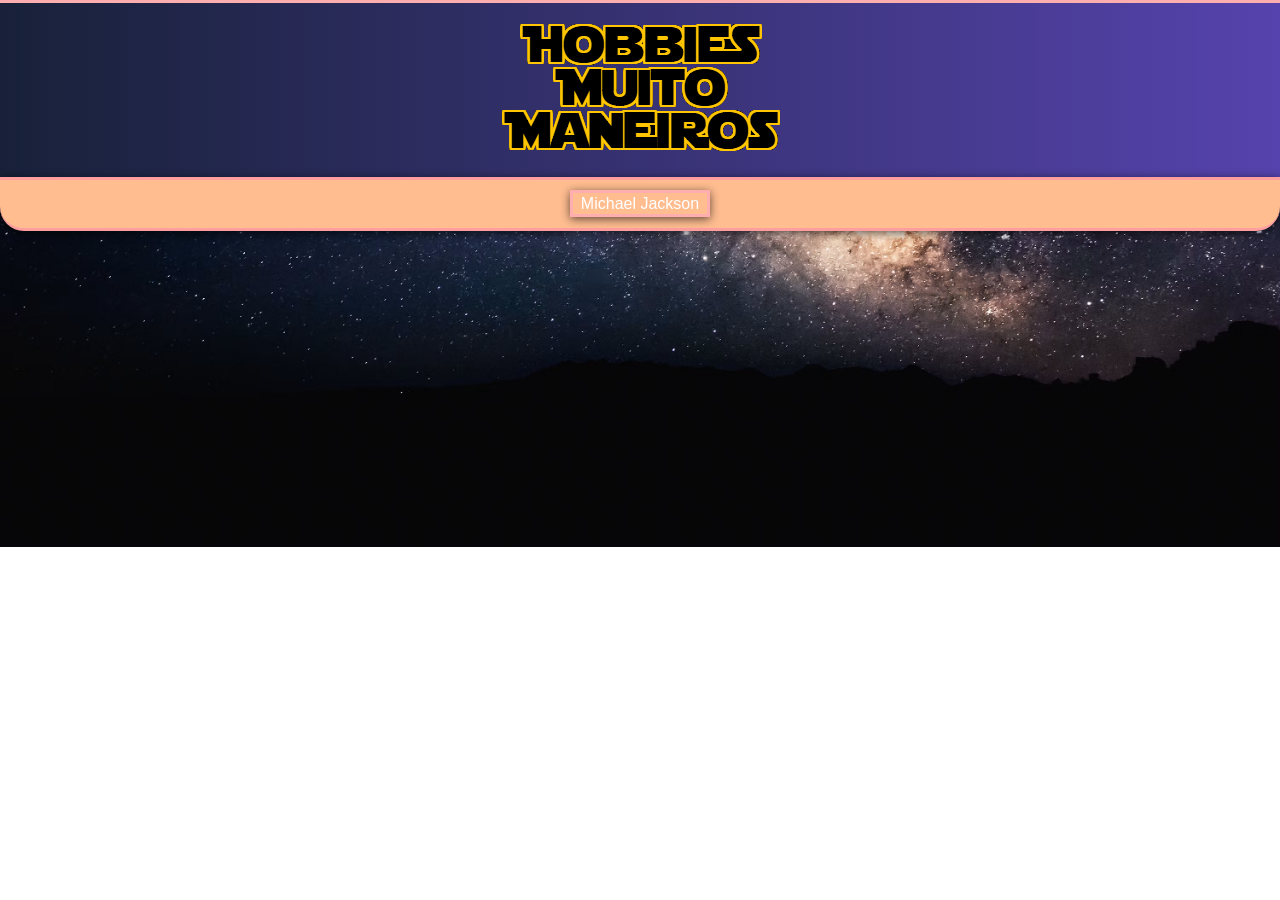
==== hobbies-divertidos.html @ c3dd8098 "11/11 - Lista Terraria e Página Hobbies com Animação" ====
<!DOCTYPE html>
<html lang="en">
<head>
    <meta charset="UTF-8">
    <meta name="viewport" content="width=device-width, initial-scale=1.0">
    <title>Diversão</title>
    <link rel="stylesheet" href="style.css">
    <link rel="stylesheet" href="style-hobbies.css">
    <link rel="shortcut icon" href="imagens/guifeshahahahaha.ico" type="image/x-icon">
</head>
<body>
    <header>
        <img src="imagens/titlecard.png" alt="" class="title-card">
    </header>
    <nav>
        <a href=""><span>Michael Jackson</span></a>
    </nav>
</body>
</html>
---- style.css ----
* {
    margin: 0;
    padding: 0;
    box-sizing: border-box;
}

:root {
    /* Paleta de cores */
    --smarter-blue: #6D7EB0;
    /* --smart-blue: #586BA4; */
    --french-blue: #424356;
    --frencher-blue: #182139;
    --background-blue: #324376;
    --light-gold: #FFBD90;
    --tangerine-dream: #FF9E9F;
    --vibrant-coral: #FFAEAF;
    --dark-amethyst: #5643AD;
    --smart-blue-transparent: #586BA4A0;
    --shadow: #000000A0;
}

.flexdiv {
    display: flex;
    padding-bottom: 8px;
    justify-content: space-between;
}
main .flexdiv {
    display: flex;
    padding: 12px 12px 12px 12px;
}
body {
    font-family:Verdana, Geneva, Tahoma, sans-serif;
    background-color: white;
    background-image: url(imagens/auragalatica.avif);
    background-size: 100%;
    background-repeat: no-repeat;
    background-position: center center;
    background-size: cover;
}
h1, h2, p, div, span {
    color: white;
}
p {
    font-size: large;
}
a:link {
    color: lightblue;
}
a:visited {
    color:greenyellow;
}
a:hover {
    color: cyan;
}
a:active {
    color: coral;
}
header {
    display: flex;
    justify-content: space-between;
    flex-wrap: wrap;
    padding: 8px 16px;
    text-align: left;
    background-image: linear-gradient(to left, var(--dark-amethyst), var(--frencher-blue));
    border-top: 3px solid var(--vibrant-coral);
}
header h1,h2 {
    margin-left: 12px;
    word-spacing: 12px;
}
header img {
    margin: 0px 16px;
    border-radius: 50%;
    width: 128px;
    height: 128px;
    border: 3px solid var(--vibrant-coral);
    box-shadow: 0px 2px 10px var(--shadow);
}
.linkdiv {
    max-height: 128px;
    margin-right: 12px;
    line-height: 160%;
    border-radius: 32px;
    width: 276px;
    padding-left: 32px;
    background-color: var(--smart-blue-transparent);
    box-shadow: 0px 2px 10px var(--shadow);
}
nav {
    text-align: center;
    padding: 8px 0px;
    margin-bottom: 12px;
    border-radius: 0px 0px 24px 24px;
    background-color: var(--light-gold);
    border-top: 3px solid var(--tangerine-dream);
    border-bottom: 3px solid var(--tangerine-dream);
    box-shadow: 0px 2px 10px var(--shadow);
    line-height: 32px;
}
nav a {
    padding: 2px 8px;  
    margin: 4px 8px;
    background-color: var(--light-gold);
    border: 3px solid var(--vibrant-coral);
    box-shadow: 0px 2px 10px var(--shadow);
    white-space: nowrap;
    text-decoration: none;
}
nav a:hover {
    background-color: var(--vibrant-coral);
}
main {
    display: flex;
    justify-content: space-between;
    align-items: flex-start;
    margin: 0px auto;
    padding: 12px 0px;
    margin-bottom: 12px;
    width: 100%;
}
section {
    background-image: linear-gradient(to left, var(--dark-amethyst), var(--frencher-blue));
    border-radius: 24px 0px;
    padding: 8px;
    box-shadow: 0px 2px 10px var(--shadow);
    border-top: 2px solid var(--vibrant-coral);
    word-wrap: break-word;
}
main div p {
    margin: 4px 12px 8px;
}
.maindiv {
    background-color: var(--smart-blue-transparent);
    border-radius: 24px 0px;
    margin: 0px 2%;
    width: 75%;
    border-bottom: 4px solid var(--vibrant-coral);
}
aside {
    background-color: var(--smart-blue-transparent);
    border-radius: 24px 0px;
    margin: 0px 2%;
    width: 25%;
    border-bottom: 4px solid var(--vibrant-coral);
}
aside p {
    margin: 4px 12px 8px;
}
.myimg {
    width: 25%;
    height: 25%;
    border-radius: 50%;
    border: 3px solid var(--vibrant-coral);
    box-shadow: 0px 2px 10px var(--shadow);
    max-width: 256px;
    max-height: 256px;
}
.motivacional-img {
    width: 128px;
    height: 128px;
    border-radius: 50%;
    border: 3px solid var(--vibrant-coral);
    box-shadow: 0px 2px 10px var(--shadow);
    margin: 0px 3px;
}
.redtext {
    color: #ff0000;
}
footer {
    display: flex;
    justify-content: space-between;
    background-image: linear-gradient(to left, var(--dark-amethyst), var(--frencher-blue));
    border-top: 3px solid var(--vibrant-coral);
    padding: 12px;
}
.the-final-wainu {
    width: 96px;
    height: 96px;
    border-radius: 50%;
    border: 3px solid var(--vibrant-coral);
    box-shadow: 0px 2px 10px var(--shadow);
}
footer div {
    display: flex;
    flex-direction: column;
    justify-content: space-between;
}
.final-text {
    font-size: smaller;
}
.side-div {
    margin: 6px;
    display: flex;
    justify-content: center;
}
.side-div img {
    width: 100%;
    height: 100%;
}
table {
    border-collapse: collapse;
    background-color: var(--frencher-blue);
    border: 2px solid var(--light-gold);
    border-radius: 16px;
    margin: auto;
}
th, td{
    padding: 8px 24px;
}
th {
    background-color: var(--background-blue);
}
td img {
    margin: 8px;
    max-width: 128px;
    max-height: 128px;
    vertical-align: middle;
}
.rank-s {
    background-color: #ff0000aa;
}
.rank-a {
    background-color: #ff8800aa;
}
.rank-b {
    background-color: #ffff00aa;
}
.rank-c {
    background-color: #aaff00aa;
}
.rank-d {
    background-color: #44ff00aa;
}
.rank-e {
    background-color: #2244aaaa;
}
.formdiv {
    display: flex;
    flex-flow: column;
    padding-bottom: 8px;
    justify-content: space-between;
    padding-top: 6px;
}
form {
    margin: 8px 8px 0px;
    padding: 12px;
    border-radius: 12px;
    background-color: var(--frencher-blue);
}
form label {
    display: block;
}
form input {
    width: 100%;
    height: 30px;
    margin-top: 6px;
    margin-bottom: 6px;
}
form button {
    margin-top: 8px;
    width: 92px;
    height: 32px;
    border: none;
    border-radius: 6px;
    transition: 0.2s;
    cursor: pointer;
}
form button:hover {
    background-color: var(--vibrant-coral);
}
form button:active {
    transform: scale(.9);
}
ol {
    display: inline-block;
    width: 100%;
    list-style-position: inside;
    margin: 6px 6px;
    background-image: linear-gradient(225deg, var(--dark-amethyst), var(--vibrant-coral));
    border-radius: 24px;
    padding: 3px;
}
ol li {
    font-family: 'Courier New', Courier, monospace;
    font-size: 24px;
    text-align: center;
    background-image: linear-gradient(315deg, var(--french-blue), var(--frencher-blue));
    padding: 24px 0px;
    margin: 6px 0px;
    border-radius: 24px;
}
---- style-hobbies.css ----
:root {
    --bounce-bezier: cubic-bezier(.36,2.06,.27,.68);
}

header {
    display:block;
    text-align: center;
}
.title-card {
    border: none;
    border-radius: 0;
    box-shadow: none;
    width: 319px;
    height: 154px;
    animation: surgir 4s var(--bounce-bezier) both;
}
@keyframes surgir {
    from {
        opacity: 0;
        scale: -300%;
        rotate: 360deg;
    }
    to {
        opacity: 1;
        scale: 100%;
    }
}
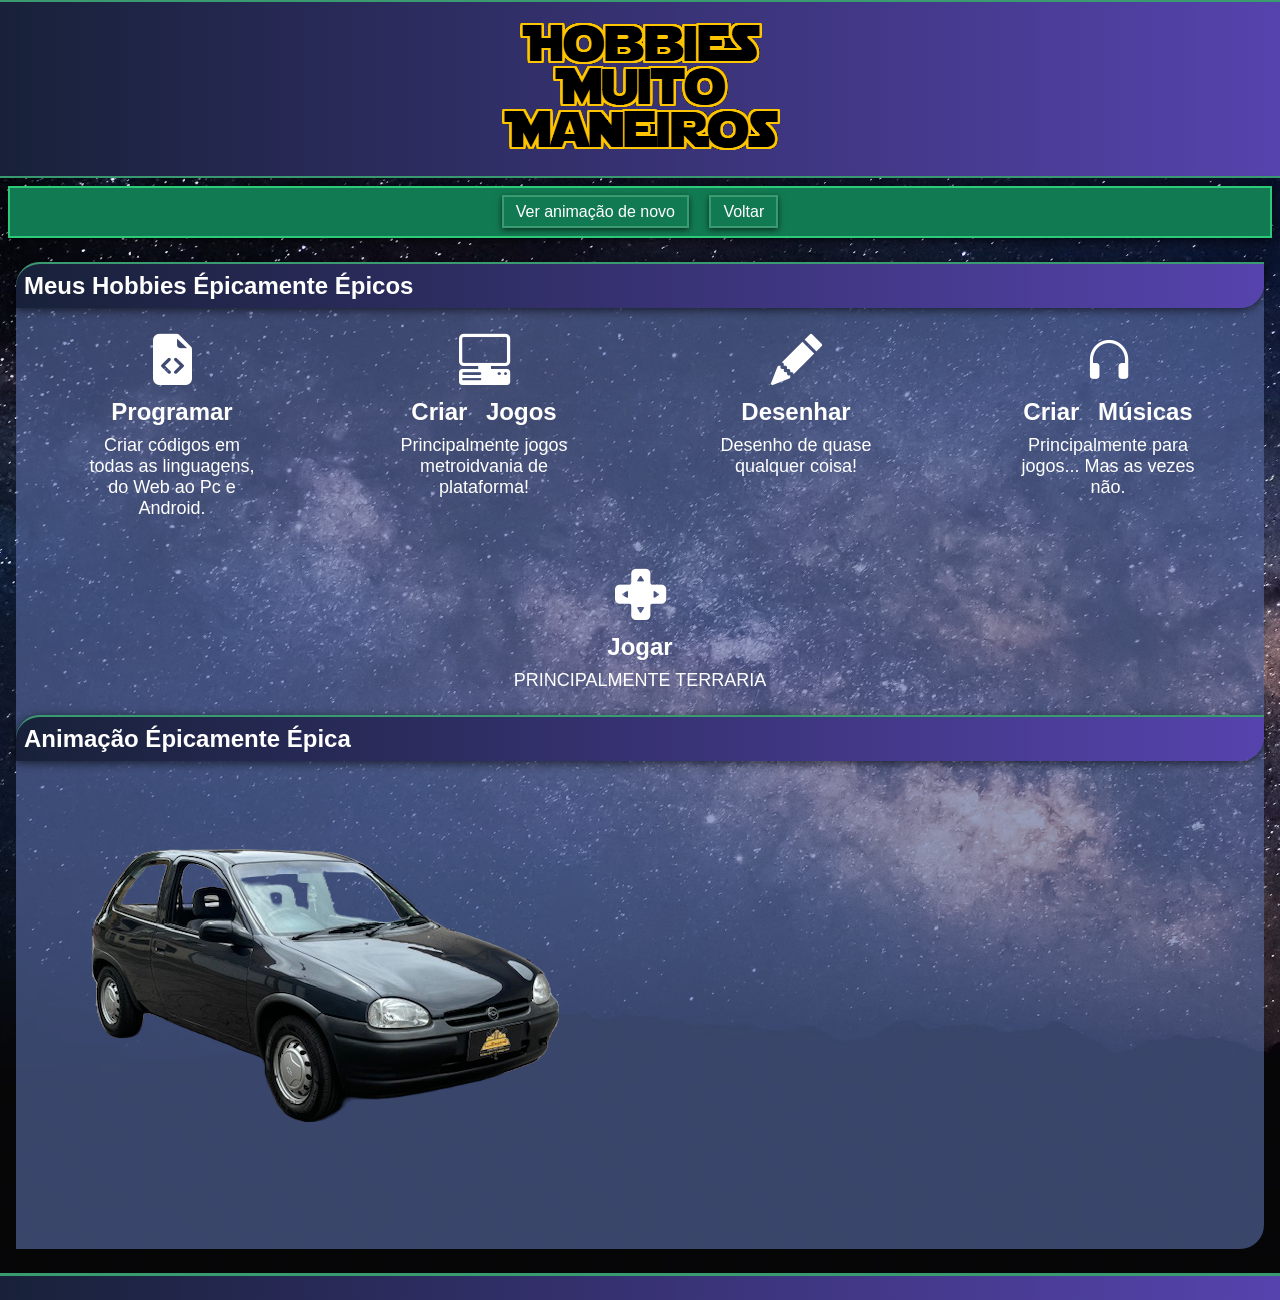
==== commit ada23718: "13/11 - Hobbies, Novas Cores e Corsa" ====
--- a/hobbies-divertidos.html
+++ b/hobbies-divertidos.html
@@ -13,7 +13,45 @@
         <img src="imagens/titlecard.png" alt="" class="title-card">
     </header>
     <nav>
-        <a href=""><span>Michael Jackson</span></a>
+        <a href=""><span>Ver animação de novo</span></a>
+        <a href="index.html"><span>Voltar</span></a>
     </nav>
+    <div class="main-div">
+        <section id="quem-sou-eu">
+            <h1>Meus Hobbies Épicamente Épicos</h1>
+        </section>
+        <div class="hobby-div">
+            <span class="icone-html">
+                <h2>Programar</h2>
+                <p>Criar códigos em todas as linguagens, do Web ao Pc e Android.</p>
+            </span>
+            <span class="icone-pc">
+                <h2>Criar Jogos</h2>
+                <p>Principalmente jogos metroidvania de plataforma!</p>
+            </span>
+            <span class="icone-caneta">
+                <h2>Desenhar</h2>
+                <p>Desenho de quase qualquer coisa!</p>
+            </span>
+            <span class="icone-fone">
+                <h2>Criar Músicas</h2>
+                <p>Principalmente para jogos... Mas as vezes não.</p>
+            </span>
+            <span class="icone-controle">
+                <h2>Jogar</h2>
+                <p>PRINCIPALMENTE TERRARIA</p>
+            </span>
+        </div>
+        <section id="quem-sou-eu">
+            <h1>Animação Épicamente Épica</h1>
+        </section>
+        <div class="flexdiv">
+            <img src="imagens/corsa.png" alt="">
+        </div>
+        
+    </div>
+    <footer>
+
+    </footer>
 </body>
 </html>
--- a/style.css
+++ b/style.css
@@ -5,17 +5,16 @@
 }
 
 :root {
+    --main-color: #5643AD;
+    --main-color-2: #182139;
+    --list-color: #424356;
     /* Paleta de cores */
-    --smarter-blue: #6D7EB0;
     /* --smart-blue: #586BA4; */
-    --french-blue: #424356;
-    --frencher-blue: #182139;
-    --background-blue: #324376;
-    --light-gold: #FFBD90;
-    --tangerine-dream: #FF9E9F;
-    --vibrant-coral: #FFAEAF;
-    --dark-amethyst: #5643AD;
-    --smart-blue-transparent: #586BA4A0;
+    --table-background: #324376;
+    --outline: #3A9A70;
+    --outline-2: #2DCA7A;
+    --secondary-fill: #127A52; 
+    --content-background: #586BA4A0;
     --shadow: #000000A0;
 }
 
@@ -23,10 +22,12 @@
     display: flex;
     padding-bottom: 8px;
     justify-content: space-between;
+    flex-wrap: wrap;
 }
 main .flexdiv {
     display: flex;
     padding: 12px 12px 12px 12px;
+    flex-wrap:nowrap;
 }
 body {
     font-family:Verdana, Geneva, Tahoma, sans-serif;
@@ -36,6 +37,7 @@
     background-repeat: no-repeat;
     background-position: center center;
     background-size: cover;
+    min-width: 360px;
 }
 h1, h2, p, div, span {
     color: white;
@@ -61,8 +63,9 @@
     flex-wrap: wrap;
     padding: 8px 16px;
     text-align: left;
-    background-image: linear-gradient(to left, var(--dark-amethyst), var(--frencher-blue));
-    border-top: 3px solid var(--vibrant-coral);
+    background-image: linear-gradient(to left, var(--main-color), var(--main-color-2));
+    border-top: 2px solid var(--outline);
+    border-bottom: 2px solid var(--outline);
 }
 header h1,h2 {
     margin-left: 12px;
@@ -73,41 +76,40 @@
     border-radius: 50%;
     width: 128px;
     height: 128px;
-    border: 3px solid var(--vibrant-coral);
+    border: 3px solid var(--outline);
     box-shadow: 0px 2px 10px var(--shadow);
 }
 .linkdiv {
     max-height: 128px;
     margin-right: 12px;
     line-height: 160%;
-    border-radius: 32px;
+    border-radius: 18px 0px;
     width: 276px;
     padding-left: 32px;
-    background-color: var(--smart-blue-transparent);
+    background-color: var(--content-background);
     box-shadow: 0px 2px 10px var(--shadow);
 }
 nav {
     text-align: center;
+    margin: 8px;
     padding: 8px 0px;
     margin-bottom: 12px;
-    border-radius: 0px 0px 24px 24px;
-    background-color: var(--light-gold);
-    border-top: 3px solid var(--tangerine-dream);
-    border-bottom: 3px solid var(--tangerine-dream);
+    background-color: var(--secondary-fill);
+    border: 2px solid var(--outline-2);
     box-shadow: 0px 2px 10px var(--shadow);
     line-height: 32px;
 }
 nav a {
-    padding: 2px 8px;  
+    padding: 6px 12px;  
     margin: 4px 8px;
-    background-color: var(--light-gold);
-    border: 3px solid var(--vibrant-coral);
-    box-shadow: 0px 2px 10px var(--shadow);
+    background-color: var(--secondary-fill);
+    border: 2px solid var(--outline);
+    box-shadow: 0px 2px 6px var(--shadow);
     white-space: nowrap;
     text-decoration: none;
 }
 nav a:hover {
-    background-color: var(--vibrant-coral);
+    background-color: var(--outline);
 }
 main {
     display: flex;
@@ -116,32 +118,31 @@
     margin: 0px auto;
     padding: 12px 0px;
     margin-bottom: 12px;
-    width: 100%;
 }
 section {
-    background-image: linear-gradient(to left, var(--dark-amethyst), var(--frencher-blue));
+    background-image: linear-gradient(to left, var(--main-color), var(--main-color-2));
     border-radius: 24px 0px;
     padding: 8px;
     box-shadow: 0px 2px 10px var(--shadow);
-    border-top: 2px solid var(--vibrant-coral);
+    border-top: 2px solid var(--outline);
     word-wrap: break-word;
 }
 main div p {
     margin: 4px 12px 8px;
 }
 .maindiv {
-    background-color: var(--smart-blue-transparent);
+    background-color: var(--content-background);
     border-radius: 24px 0px;
     margin: 0px 2%;
-    width: 75%;
-    border-bottom: 4px solid var(--vibrant-coral);
+    border-bottom: 4px solid var(--outline);
+    flex: 4;
 }
 aside {
-    background-color: var(--smart-blue-transparent);
+    background-color: var(--content-background);
     border-radius: 24px 0px;
     margin: 0px 2%;
-    width: 25%;
-    border-bottom: 4px solid var(--vibrant-coral);
+    border-bottom: 4px solid var(--outline);
+    flex: 1;
 }
 aside p {
     margin: 4px 12px 8px;
@@ -150,7 +151,7 @@
     width: 25%;
     height: 25%;
     border-radius: 50%;
-    border: 3px solid var(--vibrant-coral);
+    border: 3px solid var(--outline);
     box-shadow: 0px 2px 10px var(--shadow);
     max-width: 256px;
     max-height: 256px;
@@ -159,7 +160,7 @@
     width: 128px;
     height: 128px;
     border-radius: 50%;
-    border: 3px solid var(--vibrant-coral);
+    border: 3px solid var(--outline);
     box-shadow: 0px 2px 10px var(--shadow);
     margin: 0px 3px;
 }
@@ -169,15 +170,15 @@
 footer {
     display: flex;
     justify-content: space-between;
-    background-image: linear-gradient(to left, var(--dark-amethyst), var(--frencher-blue));
-    border-top: 3px solid var(--vibrant-coral);
+    background-image: linear-gradient(to left, var(--main-color), var(--main-color-2));
+    border-top: 3px solid var(--outline);
     padding: 12px;
 }
 .the-final-wainu {
     width: 96px;
     height: 96px;
     border-radius: 50%;
-    border: 3px solid var(--vibrant-coral);
+    border: 3px solid var(--outline);
     box-shadow: 0px 2px 10px var(--shadow);
 }
 footer div {
@@ -199,8 +200,8 @@
 }
 table {
     border-collapse: collapse;
-    background-color: var(--frencher-blue);
-    border: 2px solid var(--light-gold);
+    background-color: var(--main-color-2);
+    border: 2px solid var(--secondary-fill);
     border-radius: 16px;
     margin: auto;
 }
@@ -208,7 +209,7 @@
     padding: 8px 24px;
 }
 th {
-    background-color: var(--background-blue);
+    background-color: var(--table-background);
 }
 td img {
     margin: 8px;
@@ -245,7 +246,7 @@
     margin: 8px 8px 0px;
     padding: 12px;
     border-radius: 12px;
-    background-color: var(--frencher-blue);
+    background-color: var(--main-color-2);
 }
 form label {
     display: block;
@@ -266,7 +267,7 @@
     cursor: pointer;
 }
 form button:hover {
-    background-color: var(--vibrant-coral);
+    background-color: var(--outline);
 }
 form button:active {
     transform: scale(.9);
@@ -276,7 +277,7 @@
     width: 100%;
     list-style-position: inside;
     margin: 6px 6px;
-    background-image: linear-gradient(225deg, var(--dark-amethyst), var(--vibrant-coral));
+    background-image: linear-gradient(225deg, var(--main-color), var(--outline));
     border-radius: 24px;
     padding: 3px;
 }
@@ -284,8 +285,19 @@
     font-family: 'Courier New', Courier, monospace;
     font-size: 24px;
     text-align: center;
-    background-image: linear-gradient(315deg, var(--french-blue), var(--frencher-blue));
+    background-image: linear-gradient(315deg, var(--list-color), var(--main-color-2));
     padding: 24px 0px;
     margin: 6px 0px;
     border-radius: 24px;
+}
+@media (max-width: 640px) {
+    body {
+        zoom: 0.85;
+    }
+    main {
+        flex-direction: column
+    }
+    aside {
+        margin: 24px 2%;
+    }
 }
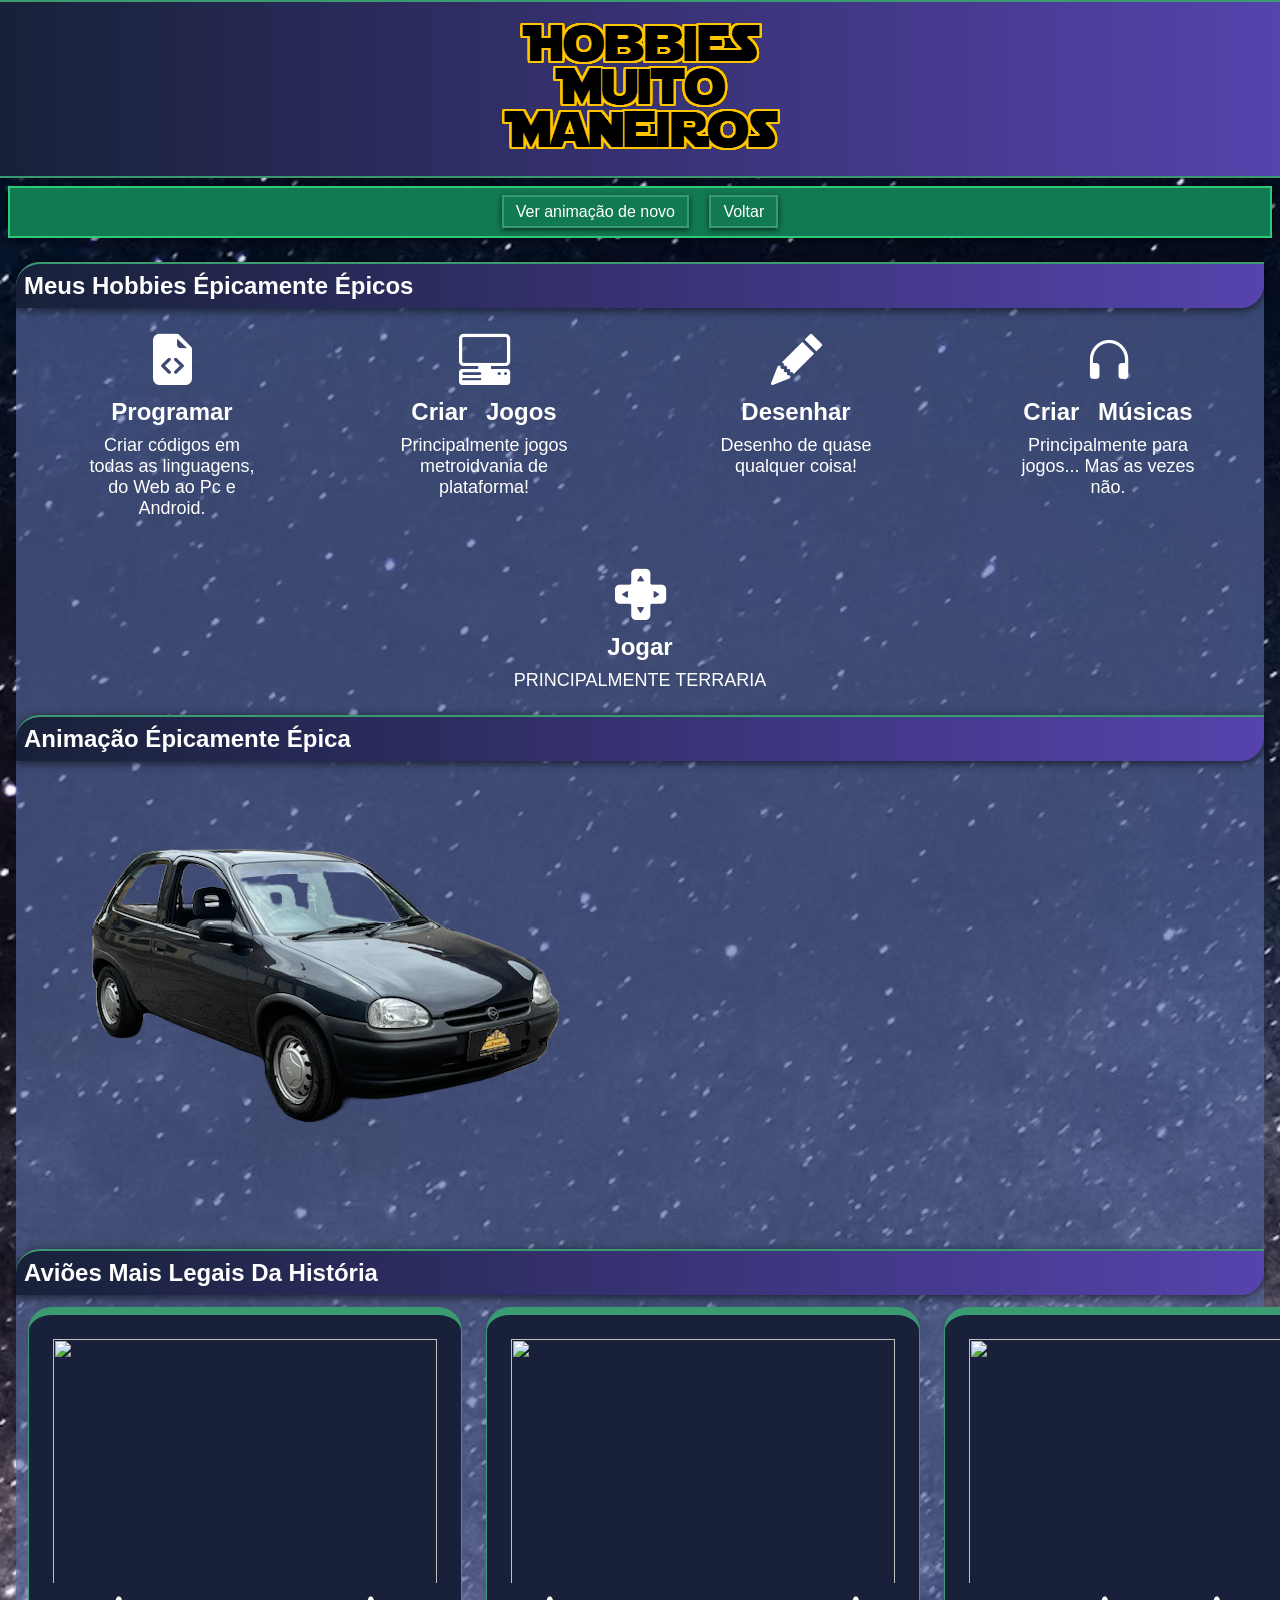
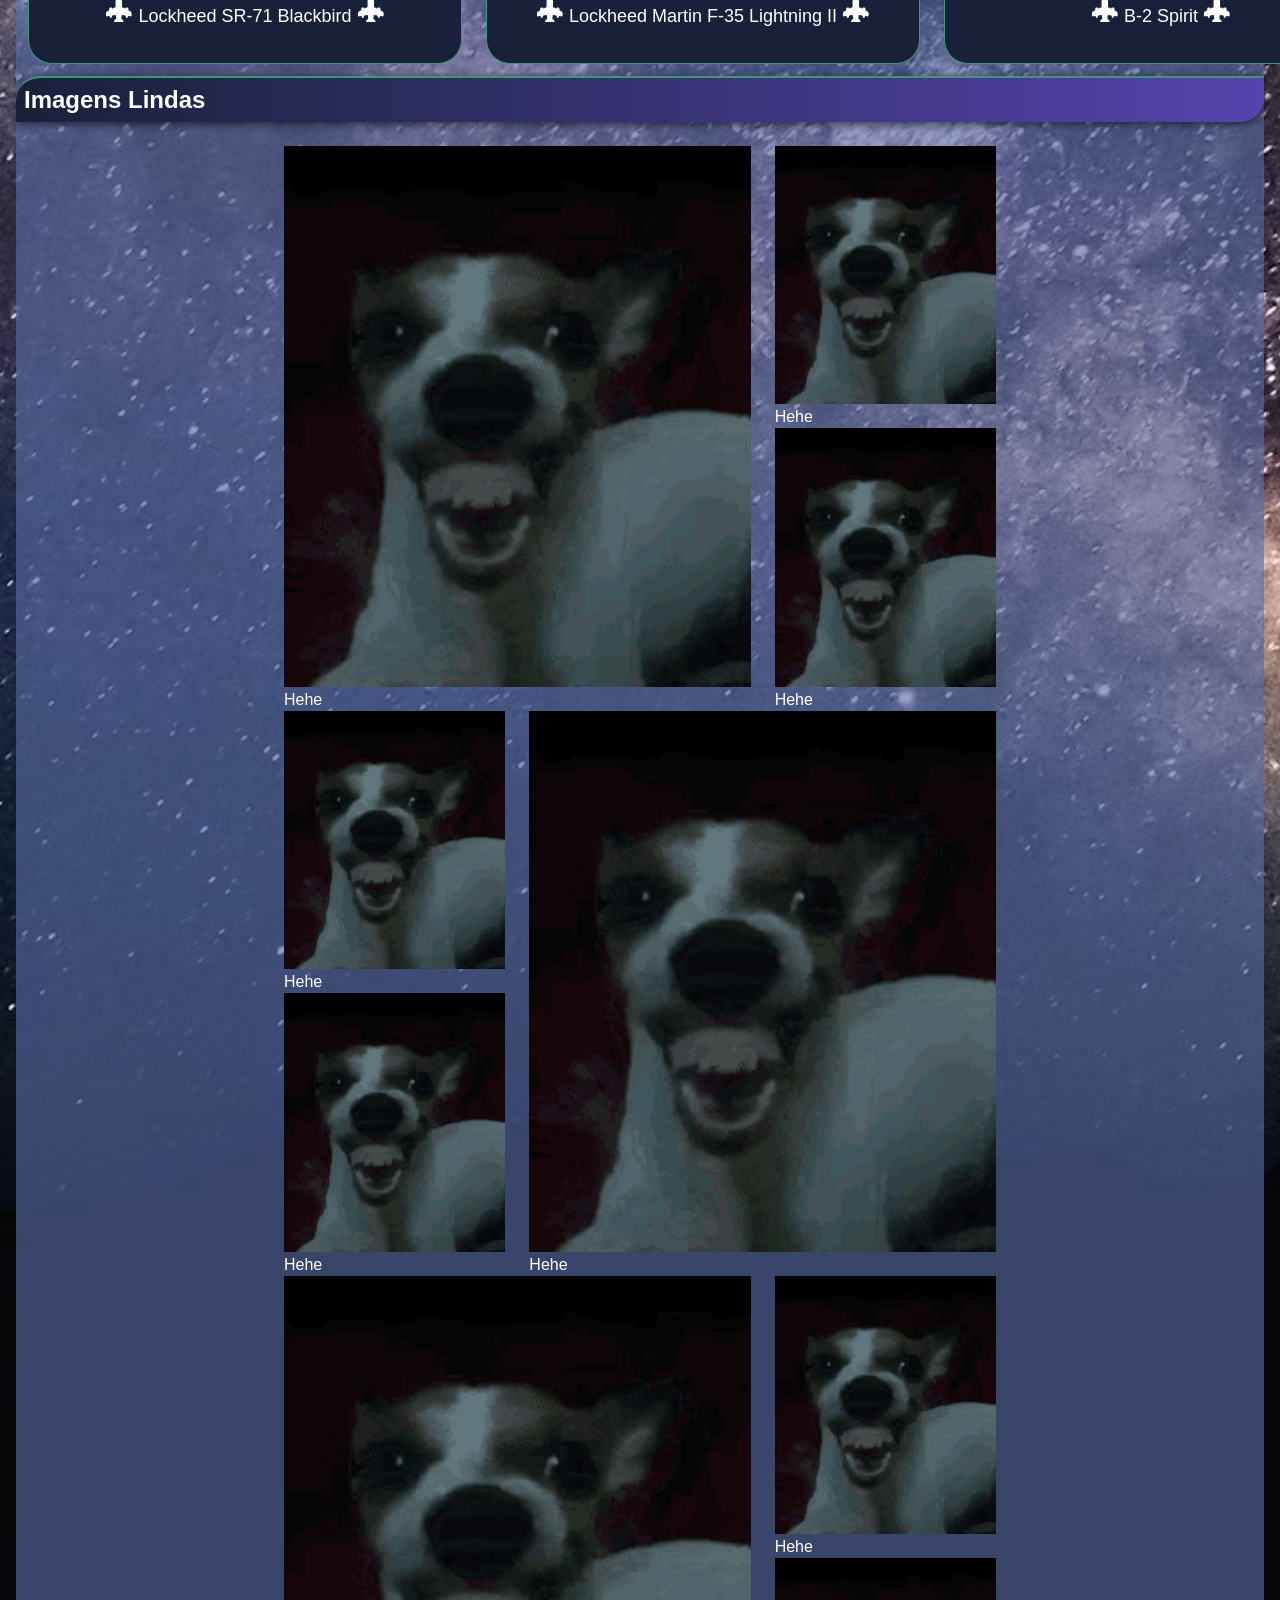
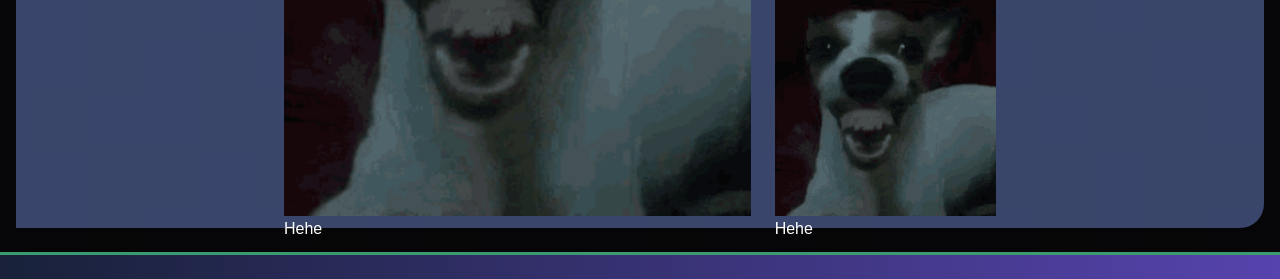
==== commit cd8032af: "18/11 - Aviões e wainus" ====
--- a/hobbies-divertidos.html
+++ b/hobbies-divertidos.html
@@ -17,7 +17,7 @@
         <a href="index.html"><span>Voltar</span></a>
     </nav>
     <div class="main-div">
-        <section id="quem-sou-eu">
+        <section id="">
             <h1>Meus Hobbies Épicamente Épicos</h1>
         </section>
         <div class="hobby-div">
@@ -42,13 +42,74 @@
                 <p>PRINCIPALMENTE TERRARIA</p>
             </span>
         </div>
-        <section id="quem-sou-eu">
+        <section id="">
             <h1>Animação Épicamente Épica</h1>
         </section>
         <div class="flexdiv">
             <img src="imagens/corsa.png" alt="">
         </div>
-        
+        <section id="">
+            <h1>Aviões Mais Legais Da História</h1>
+        </section>
+        <div class="plane-div">
+            <article>
+                <img src="https://upload.wikimedia.org/wikipedia/commons/9/97/Lockheed_SR-71_Blackbird.jpg?utm_source=pt.wikipedia.org&utm_campaign=index&utm_content=original" alt="">
+                <p>Lockheed SR-71 Blackbird</p>
+            </article>
+            <article>
+                <img src="https://media.defense.gov/2021/Sep/24/2002860968/1200/1200/0/210919-F-AF248-9084.JPG" alt="">
+                <p>Lockheed Martin F-35 Lightning II</p>
+            </article>
+            <article>
+                <img src="https://media.defense.gov/2003/Sep/22/2000597310/2000/2000/0/030922-F-0000J-888.JPG" alt="">
+                <p>B-2 Spirit</p>
+            </article>
+            <article>
+                <img src="https://www.cabulanoticias.com.br/hf-conteudo/uploads/posts/2026/07/14609_929fcb2364d43cdc7baa19cf13aba7c3.jpg" alt="">
+                <p>Antonov An-225 Mriya</p>
+            </article>
+        </div>
+        <section id="">
+            <h1>Imagens Lindas</h1>
+        </section>
+        <div class="galeria">
+            <figure>
+                <img src="imagens/beomkyuta-cachorro-rindo.gif" alt="">
+                <figcaption>Hehe</figcaption>
+            </figure>
+            <figure>
+                <img src="imagens/beomkyuta-cachorro-rindo.gif" alt="">
+                <figcaption>Hehe</figcaption>
+            </figure>
+            <figure>
+                <img src="imagens/beomkyuta-cachorro-rindo.gif" alt="">
+                <figcaption>Hehe</figcaption>
+            </figure>
+            <figure>
+                <img src="imagens/beomkyuta-cachorro-rindo.gif" alt="">
+                <figcaption>Hehe</figcaption>
+            </figure>
+            <figure>
+                <img src="imagens/beomkyuta-cachorro-rindo.gif" alt="">
+                <figcaption>Hehe</figcaption>
+            </figure>
+            <figure>
+                <img src="imagens/beomkyuta-cachorro-rindo.gif" alt="">
+                <figcaption>Hehe</figcaption>
+            </figure>
+            <figure>
+                <img src="imagens/beomkyuta-cachorro-rindo.gif" alt="">
+                <figcaption>Hehe</figcaption>
+            </figure>
+            <figure>
+                <img src="imagens/beomkyuta-cachorro-rindo.gif" alt="">
+                <figcaption>Hehe</figcaption>
+            </figure>
+            <figure>
+                <img src="imagens/beomkyuta-cachorro-rindo.gif" alt="">
+                <figcaption>Hehe</figcaption>
+            </figure>
+        </div>
     </div>
     <footer>
 
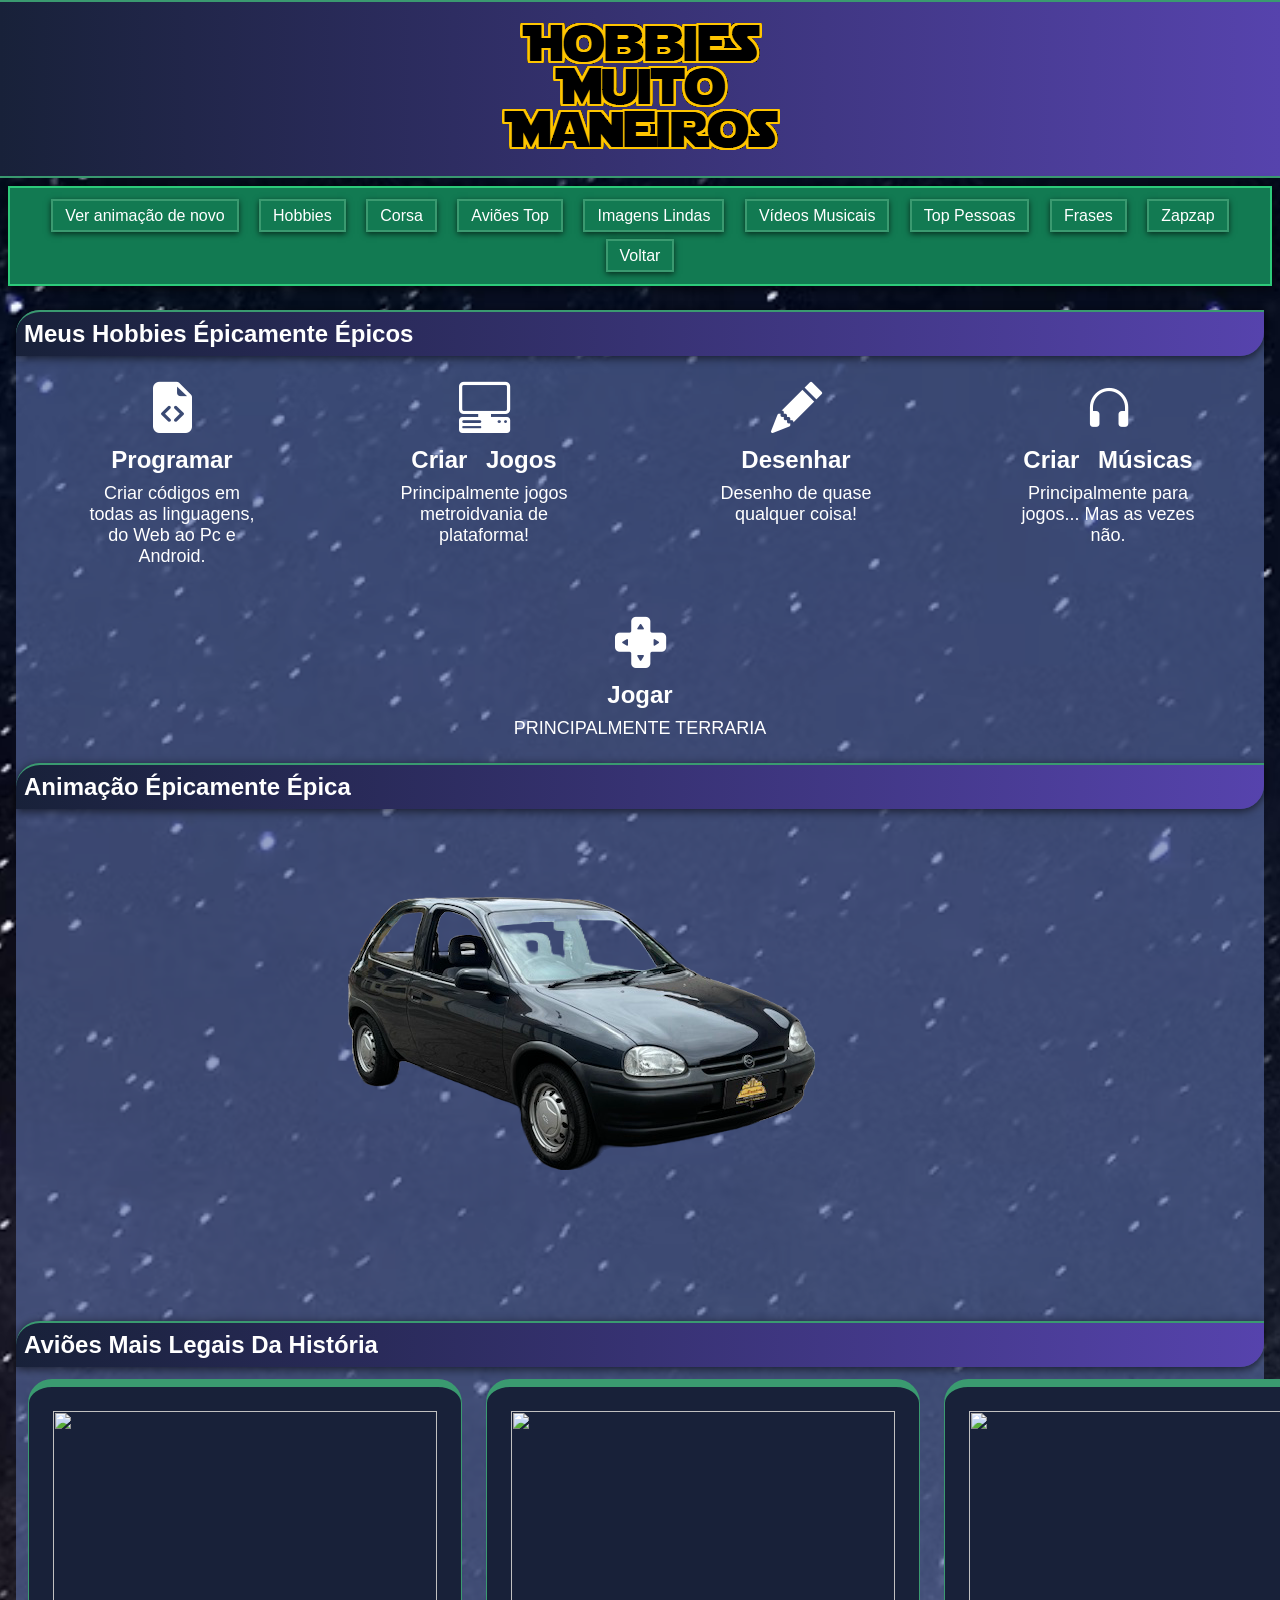
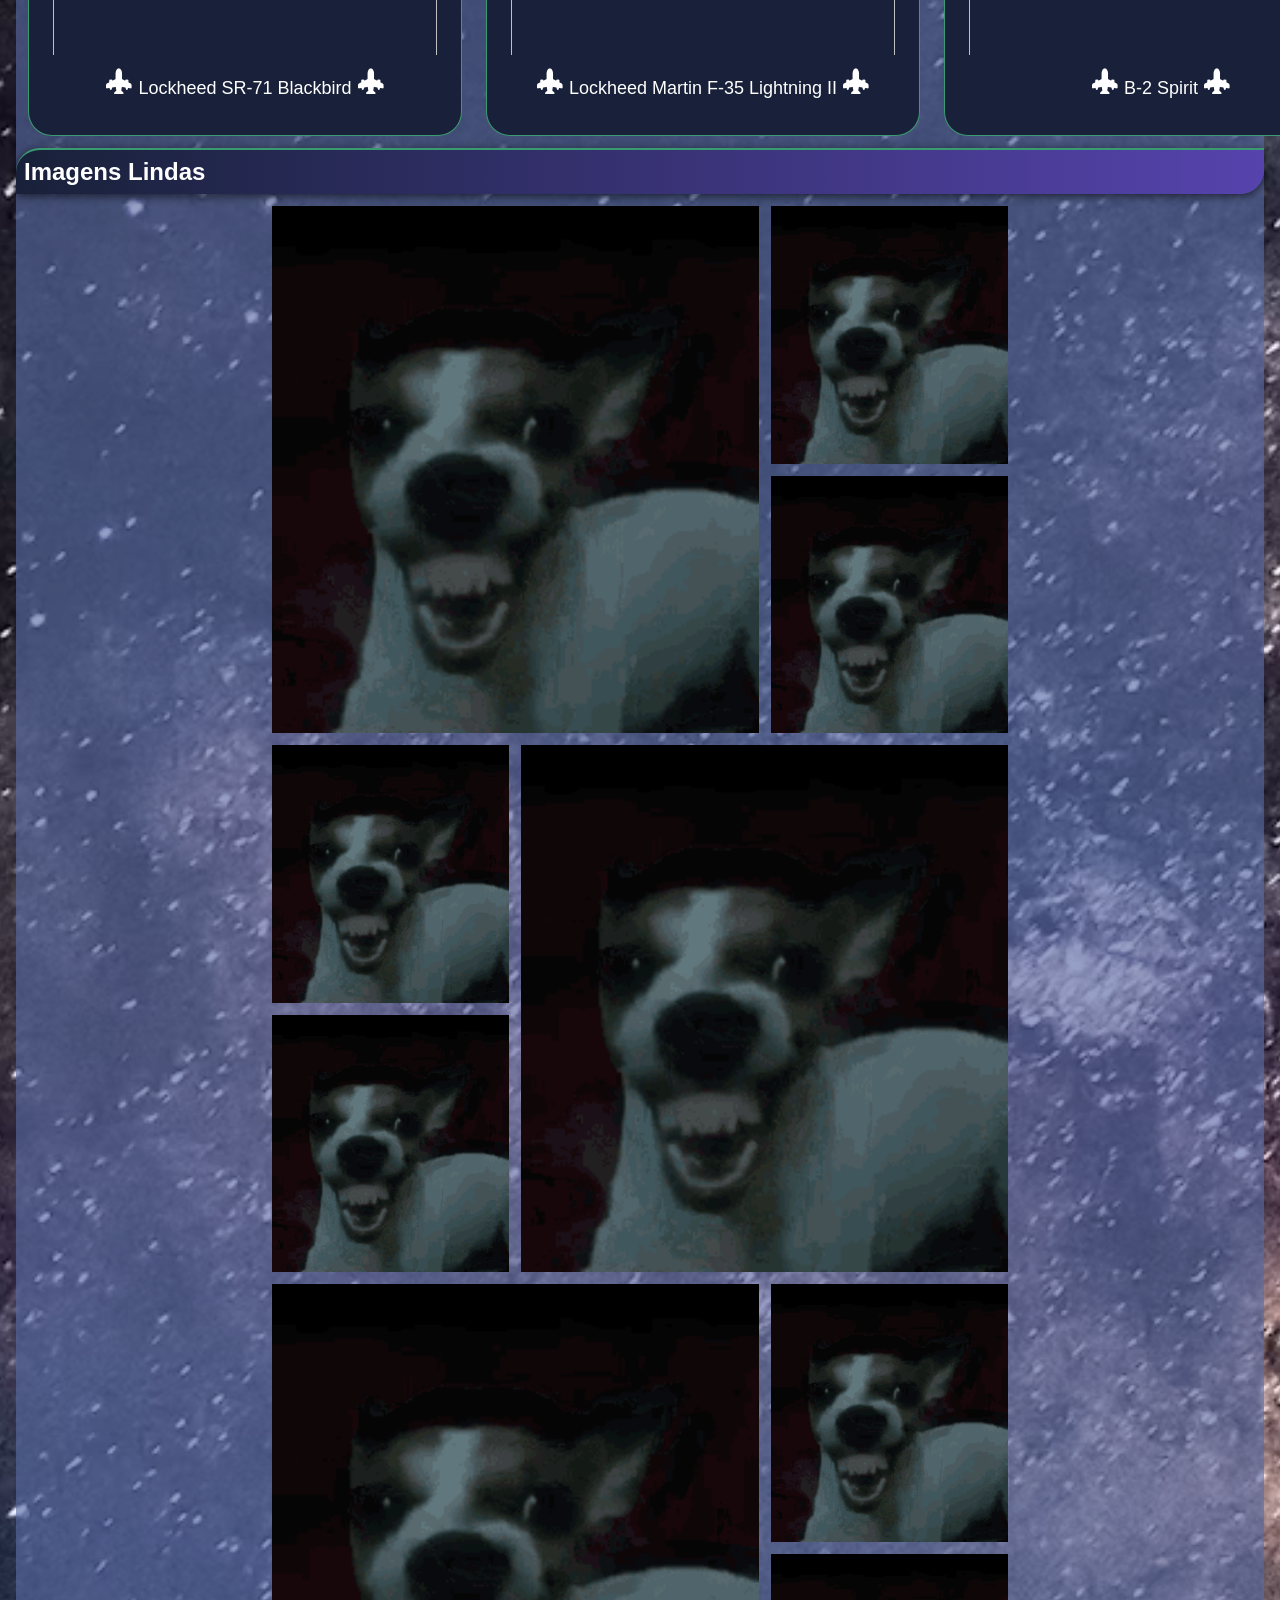
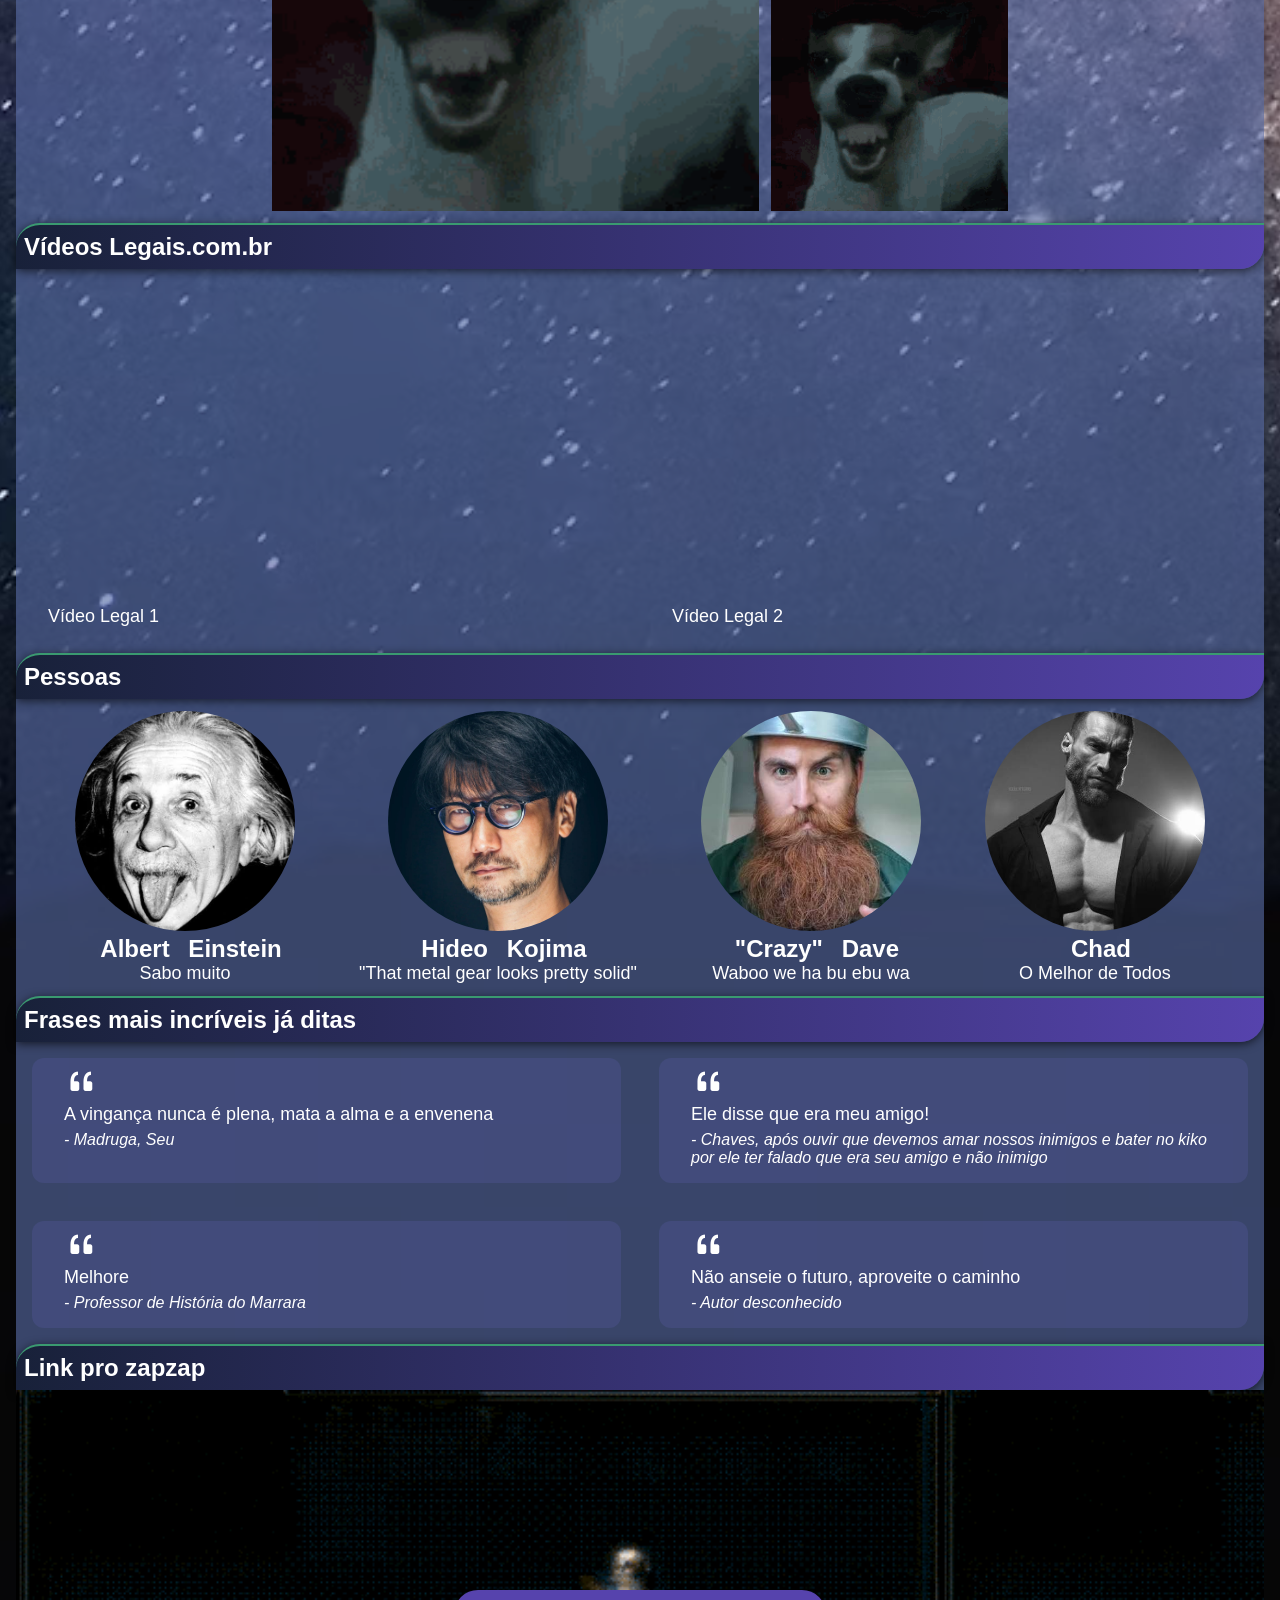
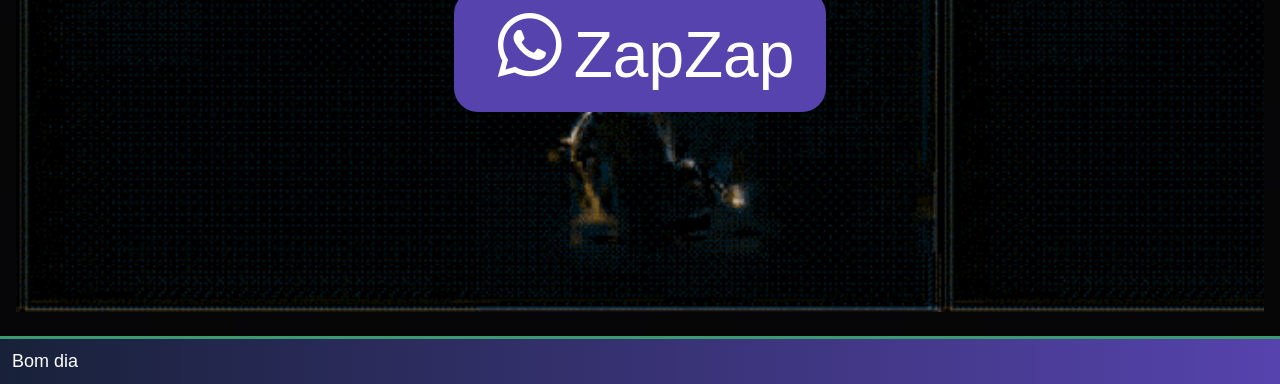
==== commit 5ea31a1d: "25/11 - Galeria, videos, pessoas, frases, zapzap" ====
--- a/hobbies-divertidos.html
+++ b/hobbies-divertidos.html
@@ -14,10 +14,18 @@
     </header>
     <nav>
         <a href=""><span>Ver animação de novo</span></a>
+        <a href="#hobbies"><span>Hobbies</span></a>
+        <a href="#corsa"><span>Corsa</span></a>
+        <a href="#avioes"><span>Aviões Top</span></a>
+        <a href="#imagens"><span>Imagens Lindas</span></a>
+        <a href="#videos"><span>Vídeos Musicais</span></a>
+        <a href="#pessoas"><span>Top Pessoas</span></a>
+        <a href="#frases"><span>Frases</span></a>
+        <a href="#zapzap"><span>Zapzap</span></a>
         <a href="index.html"><span>Voltar</span></a>
     </nav>
     <div class="main-div">
-        <section id="">
+        <section id="hobbies">
             <h1>Meus Hobbies Épicamente Épicos</h1>
         </section>
         <div class="hobby-div">
@@ -42,13 +50,13 @@
                 <p>PRINCIPALMENTE TERRARIA</p>
             </span>
         </div>
-        <section id="">
+        <section id="corsa">
             <h1>Animação Épicamente Épica</h1>
         </section>
-        <div class="flexdiv">
+        <div class="flexdiv corsa">
             <img src="imagens/corsa.png" alt="">
         </div>
-        <section id="">
+        <section id="avioes">
             <h1>Aviões Mais Legais Da História</h1>
         </section>
         <div class="plane-div">
@@ -69,50 +77,118 @@
                 <p>Antonov An-225 Mriya</p>
             </article>
         </div>
-        <section id="">
+        <section id="imagens">
             <h1>Imagens Lindas</h1>
         </section>
         <div class="galeria">
             <figure>
                 <img src="imagens/beomkyuta-cachorro-rindo.gif" alt="">
-                <figcaption>Hehe</figcaption>
+                <figcaption>Wainus</figcaption>
             </figure>
             <figure>
                 <img src="imagens/beomkyuta-cachorro-rindo.gif" alt="">
-                <figcaption>Hehe</figcaption>
+                <figcaption>Wainus</figcaption>
             </figure>
             <figure>
                 <img src="imagens/beomkyuta-cachorro-rindo.gif" alt="">
-                <figcaption>Hehe</figcaption>
+                <figcaption>Wainus</figcaption>
             </figure>
             <figure>
                 <img src="imagens/beomkyuta-cachorro-rindo.gif" alt="">
-                <figcaption>Hehe</figcaption>
+                <figcaption>Wainus</figcaption>
             </figure>
             <figure>
                 <img src="imagens/beomkyuta-cachorro-rindo.gif" alt="">
-                <figcaption>Hehe</figcaption>
+                <figcaption>Wainus</figcaption>
             </figure>
             <figure>
                 <img src="imagens/beomkyuta-cachorro-rindo.gif" alt="">
-                <figcaption>Hehe</figcaption>
+                <figcaption>Wainus</figcaption>
             </figure>
             <figure>
                 <img src="imagens/beomkyuta-cachorro-rindo.gif" alt="">
-                <figcaption>Hehe</figcaption>
+                <figcaption>Wainus</figcaption>
             </figure>
             <figure>
                 <img src="imagens/beomkyuta-cachorro-rindo.gif" alt="">
-                <figcaption>Hehe</figcaption>
+                <figcaption>Wainus</figcaption>
             </figure>
             <figure>
                 <img src="imagens/beomkyuta-cachorro-rindo.gif" alt="">
-                <figcaption>Hehe</figcaption>
+                <figcaption>Wainus</figcaption>
             </figure>
+        </div>
+
+        <section id="videos">
+            <h1>Vídeos Legais.com.br</h1>
+        </section>
+        <div class="flexdiv videos">
+            <div>
+                <iframe width="560" height="315" src="https://www.youtube.com/embed/wEPFC1AGdiU?si=4nVhFozqCcNf1FiA" title="YouTube video player" frameborder="0" allow="accelerometer; autoplay; clipboard-write; encrypted-media; gyroscope; picture-in-picture; web-share" referrerpolicy="strict-origin-when-cross-origin" allowfullscreen></iframe>
+                <p>Vídeo Legal 1</p>
+            </div>
+            <div>
+                <iframe width="560" height="315" src="https://www.youtube.com/embed/fq3AlMb8Vrw?si=69oUbIM7OLrNgJUO" title="YouTube video player" frameborder="0" allow="accelerometer; autoplay; clipboard-write; encrypted-media; gyroscope; picture-in-picture; web-share" referrerpolicy="strict-origin-when-cross-origin" allowfullscreen></iframe>
+                <p>Vídeo Legal 2</p>
+            </div>
+        </div>
+
+        <section id="pessoas">
+            <h1>Pessoas</h1>
+        </section>
+        <div class="pessoas">
+            <div>
+                <img src="imagens/einstein.jpg" alt="">
+                <h2>Albert Einstein</h2>
+                <p>Sabo muito</p>
+            </div>
+            <div>
+                <img src="imagens/kojimo.webp" alt="">
+                <h2>Hideo Kojima</h2>
+                <p>"That metal gear looks pretty solid"</p>
+            </div>
+            <div>
+                <img src="imagens/dave.jpg" alt="">
+                <h2>"Crazy" Dave</h2>
+                <p>Waboo we ha bu ebu wa</p>
+            </div>
+            <div>
+                <img src="imagens/chad.jpg" alt="">
+                <h2>Chad</h2>
+                <p>O Melhor de Todos</p>
+            </div>
+        </div>
+        <section id="frases">
+            <h1>Frases mais incríveis já ditas</h1>
+        </section>
+        <div class="frases">
+            <blockquote>
+                <p>A vingança nunca é plena, mata a alma e a envenena</p>
+                <cite>- Madruga, Seu</cite>
+            </blockquote>
+            <blockquote>
+                <p>Ele disse que era meu amigo!</p>
+                <cite>- Chaves, após ouvir que devemos amar nossos inimigos e bater no kiko por ele ter falado que era seu amigo e não inimigo</cite>
+            </blockquote>
+            <blockquote>
+                <p>Melhore</p>
+                <cite>- Professor de História do Marrara</cite>
+            </blockquote>
+            <blockquote>
+                <p>Não anseie o futuro, aproveite o caminho</p>
+                <cite>- Autor desconhecido</cite>
+            </blockquote>
+        </div>
+
+        <section id="zapzap">
+            <h1>Link pro zapzap</h1>
+        </section>
+        <div class="flexdiv link-contato">
+            <a href="https://api.whatsapp.com/send/?phone=5519986030139" target="_blank">ZapZap</a>
         </div>
     </div>
     <footer>
-
+        <p>Bom dia</p>
     </footer>
 </body>
 </html>
--- a/style.css
+++ b/style.css
@@ -97,7 +97,7 @@
     background-color: var(--secondary-fill);
     border: 2px solid var(--outline-2);
     box-shadow: 0px 2px 10px var(--shadow);
-    line-height: 32px;
+    line-height: 40px;
 }
 nav a {
     padding: 6px 12px;  
